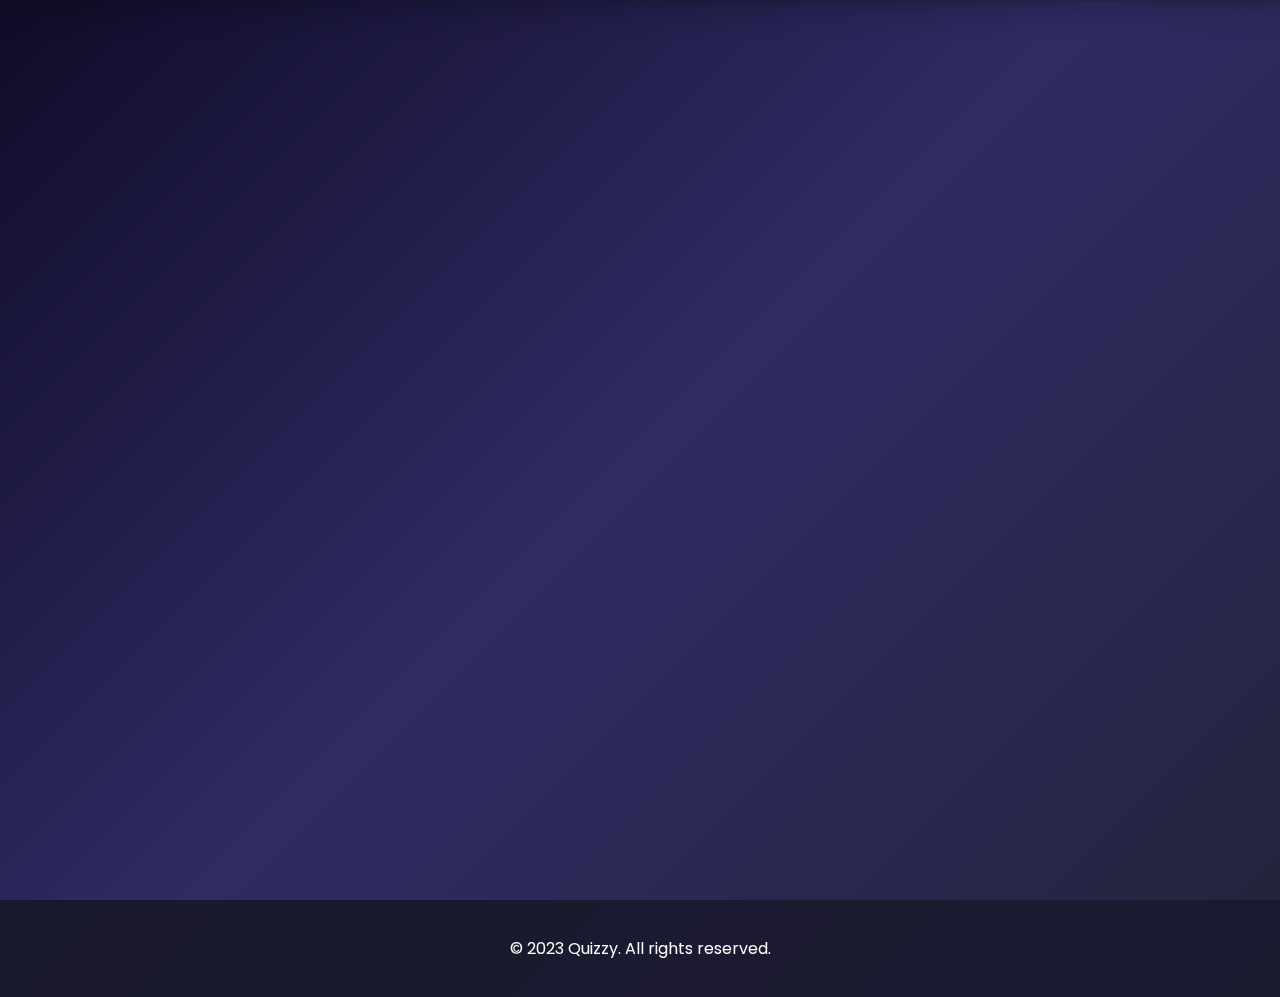
==== Quizzy/index.html @ 88eee6ea "version1.1" ====
<!-- index.html -->
<!DOCTYPE html>
<html lang="en">
  <head>
    <meta charset="UTF-8" />
    <meta name="viewport" content="width=device-width, initial-scale=1.0" />
    <title>Quizzy</title>
    <link
      href="https://fonts.googleapis.com/css2?family=Poppins:wght@400;500;600;700&display=swap"
      rel="stylesheet"
    />
    <link rel="stylesheet" href="./styles.css" />
  </head>
  <body>
    <header class="header">
      <h1 class="logo">Quizzy</h1>
    </header>

    <main class="quiz-container">
      <!-- Democracy Frame -->
      <div class="quiz-frame" id="democracy-frame">
        <img
          src="../Images/democratie.jpg"
          alt="Democracy"
          class="quiz-image"
        />
        <div class="quiz-overlay">
          <div class="quiz-info">
            <h3 class="quiz-title">Democracy</h3>
            <p class="quiz-description">
              Government by the people through elected representatives
            </p>
          </div>
          <div class="leaderboard">
            <h4 class="leaderboard-title">Top Players</h4>
            <div class="leaderboard-entry gold">
              <span>1. Alex</span>
              <span>12/12</span>
            </div>
            <div class="leaderboard-entry silver">
              <span>2. Sophie</span>
              <span>11/12</span>
            </div>
            <div class="leaderboard-entry bronze">
              <span>3. Thomas</span>
              <span>10/12</span>
            </div>
          </div>
          <div class="play-btn-container">
            <button
              class="play-btn"
              onclick="window.location.href='./Democratie/'"
            >
              Play Now
              <svg
                width="18"
                height="18"
                viewBox="0 0 24 24"
                fill="none"
                stroke="currentColor"
                stroke-width="2"
              >
                <path d="M5 12h14M12 5l7 7-7 7"></path>
              </svg>
            </button>
          </div>
        </div>
      </div>

      <!-- Dictatorship Frame -->
      <div class="quiz-frame" id="dictatorship-frame">
        <img
          src="../Images/dictatuur.jpg"
          alt="Dictatorship"
          class="quiz-image"
        />
        <div class="quiz-overlay">
          <div class="quiz-info">
            <h3 class="quiz-title">Dictatorship</h3>
            <p class="quiz-description">
              Absolute power held by single individual/group
            </p>
          </div>
          <div class="leaderboard">
            <h4 class="leaderboard-title">Top Players</h4>
            <div class="leaderboard-entry gold">
              <span>1. Emma</span>
              <span>12/12</span>
            </div>
            <div class="leaderboard-entry silver">
              <span>2. Lucas</span>
              <span>11/12</span>
            </div>
            <div class="leaderboard-entry bronze">
              <span>3. Lisa</span>
              <span>10/12</span>
            </div>
          </div>
          <div class="play-btn-container">
            <button
              class="play-btn"
              onclick="window.location.href='./Dictator/'"
            >
              Play Now
              <svg
                width="18"
                height="18"
                viewBox="0 0 24 24"
                fill="none"
                stroke="currentColor"
                stroke-width="2"
              >
                <path d="M5 12h14M12 5l7 7-7 7"></path>
              </svg>
            </button>
          </div>
        </div>
      </div>

      <!-- Aristocracy Frame -->
      <div class="quiz-frame" id="aristocracy-frame">
        <img
          src="../Images/aristocratie.webp"
          alt="Aristocracy"
          class="quiz-image"
        />
        <div class="quiz-overlay">
          <div class="quiz-info">
            <h3 class="quiz-title">Aristocracy</h3>
            <p class="quiz-description">
              Power held by privileged ruling class
            </p>
          </div>
          <div class="leaderboard">
            <h4 class="leaderboard-title">Top Players</h4>
            <div class="leaderboard-entry gold">
              <span>1. David</span>
              <span>12/12</span>
            </div>
            <div class="leaderboard-entry silver">
              <span>2. Sarah</span>
              <span>11/12</span>
            </div>
            <div class="leaderboard-entry bronze">
              <span>3. Mike</span>
              <span>10/12</span>
            </div>
          </div>
          <div class="play-btn-container">
            <button
              class="play-btn"
              onclick="window.location.href='./Aristocratie/'"
            >
              Play Now
              <svg
                width="18"
                height="18"
                viewBox="0 0 24 24"
                fill="none"
                stroke="currentColor"
                stroke-width="2"
              >
                <path d="M5 12h14M12 5l7 7-7 7"></path>
              </svg>
            </button>
          </div>
        </div>
      </div>
    </main>

    <footer class="footer">
      <p>© 2023 Quizzy. All rights reserved.</p>
    </footer>
  </body>
</html>
---- Quizzy/styles.css ----
/* styles.css */
:root {
  --dark-blue: #1a1a2e;
  --deep-blue: #16213e;
  --accent-red: #e94560;
  --accent-teal: #06d6a0;
  --accent-blue: #118ab2;
  --accent-purple: #6a4c93;
  --gold: #ffd700;
  --silver: #c0c0c0;
  --bronze: #cd7f32;
  --text-white: #ffffff;
  --text-light: #f8f9fa;
  --shadow: rgba(0, 0, 0, 0.3);
  --transition: cubic-bezier(0.4, 0, 0.2, 1);
  --transition-bounce: cubic-bezier(0.68, -0.6, 0.32, 1.6);
}

/* Base Styles with Smooth Scrolling */
html {
  scroll-behavior: smooth;
}

body {
  margin: 0;
  font-family: 'Poppins', sans-serif;
  background: linear-gradient(135deg, #0f0c29 0%, #302b63 50%, #24243e 100%);
  color: var(--text-white);
  min-height: 100vh;
  display: flex;
  flex-direction: column;
  overflow-x: hidden;
}

/* Animated Header */
.header {
  background: rgba(26, 26, 46, 0.95);
  padding: 20px 30px;
  box-shadow: 0 4px 30px var(--shadow);
  display: flex;
  justify-content: center;
  backdrop-filter: blur(8px);
  position: relative;
  z-index: 10;
  transform: translateY(-100%);
  animation: slideDown 0.8s var(--transition) 0.3s forwards;
}

@keyframes slideDown {
  to { transform: translateY(0); }
}

.logo {
  font-size: 2.5rem;
  font-weight: 700;
  background: linear-gradient(90deg, var(--accent-teal), var(--accent-blue));
  -webkit-background-clip: text;
  background-clip: text;
  -webkit-text-fill-color: transparent;
  letter-spacing: 1px;
  text-shadow: 0 2px 10px rgba(0, 0, 0, 0.3);
  transition: all 0.4s var(--transition);
}

.logo:hover {
  transform: scale(1.05);
  text-shadow: 0 4px 15px rgba(0, 0, 0, 0.4);
}

/* Quiz Container with Staggered Animation */
.quiz-container {
  display: flex;
  gap: 30px;
  padding: 40px;
  justify-content: center;
  flex-wrap: wrap;
  perspective: 1200px;
}

/* Enhanced Quiz Frame */
.quiz-frame {
  width: 380px;
  height: 500px;
  border-radius: 20px;
  overflow: hidden;
  position: relative;
  box-shadow: 0 15px 40px var(--shadow);
  transform-style: preserve-3d;
  opacity: 0;
  transform: translateY(30px) rotateX(15deg);
  animation: fadeInUp 0.8s var(--transition) forwards;
  transition: all 0.6s var(--transition);
}

.quiz-frame:nth-child(1) { animation-delay: 0.4s; }
.quiz-frame:nth-child(2) { animation-delay: 0.6s; }
.quiz-frame:nth-child(3) { animation-delay: 0.8s; }

@keyframes fadeInUp {
  to {
    opacity: 1;
    transform: translateY(0) rotateX(0);
  }
}

.quiz-frame::before {
  content: '';
  position: absolute;
  top: 0;
  left: 0;
  width: 100%;
  height: 100%;
  background: linear-gradient(to bottom, rgba(0, 0, 0, 0.1) 0%, rgba(0, 0, 0, 0.7) 100%);
  z-index: 1;
  opacity: 0.6;
}

.quiz-frame:hover {
  transform: translateY(-10px) scale(1.02);
  box-shadow: 0 20px 50px rgba(0, 0, 0, 0.4);
}

.quiz-frame:hover::before {
  opacity: 0.8;
}

.quiz-image {
  width: 100%;
  height: 100%;
  object-fit: cover;
  transition: transform 1.2s var(--transition);
}

.quiz-frame:hover .quiz-image {
  transform: scale(1.08);
}

/* Overlay Content with Fade Effects */
.quiz-overlay {
  position: absolute;
  top: 0;
  left: 0;
  width: 100%;
  height: 100%;
  background: rgba(0, 0, 0, 0.4);
  display: flex;
  flex-direction: column;
  justify-content: space-between;
  padding: 30px;
  box-sizing: border-box;
  opacity: 0;
  transition: opacity 0.6s var(--transition), backdrop-filter 0.6s ease;
  backdrop-filter: blur(0px);
}

.quiz-frame:hover .quiz-overlay {
  opacity: 1;
  backdrop-filter: blur(6px);
}

/* Quiz Info with Slide-in Effect */
.quiz-info {
  background: rgba(17, 138, 178, 0.9);
  padding: 22px;
  border-radius: 16px;
  max-width: 85%;
  transform: translateX(-120%) skewX(-10deg);
  transition: transform 0.7s var(--transition-bounce);
  box-shadow: 0 10px 30px rgba(0, 0, 0, 0.3);
  border: 1px solid rgba(255, 255, 255, 0.15);
}

.quiz-frame:hover .quiz-info {
  transform: translateX(0) skewX(0);
}

.quiz-title {
  margin: 0 0 12px 0;
  font-size: 1.6rem;
  font-weight: 600;
}

.quiz-description {
  margin: 0;
  font-size: 1rem;
  line-height: 1.6;
  opacity: 0.9;
}

/* Leaderboard with Slide-in Effect */
.leaderboard {
  background: rgba(233, 69, 96, 0.9);
  padding: 18px;
  border-radius: 16px;
  max-width: 85%;
  align-self: flex-end;
  transform: translateX(120%) skewX(10deg);
  transition: transform 0.7s var(--transition-bounce);
  box-shadow: 0 10px 30px rgba(0, 0, 0, 0.3);
  border: 1px solid rgba(255, 255, 255, 0.15);
}

.quiz-frame:hover .leaderboard {
  transform: translateX(0) skewX(0);
  transition-delay: 0.1s;
}

.leaderboard-title {
  margin: 0 0 15px 0;
  font-size: 1.3rem;
  font-weight: 600;
  text-align: center;
}

.leaderboard-entry {
  display: flex;
  justify-content: space-between;
  padding: 10px 15px;
  margin-bottom: 8px;
  border-radius: 10px;
  background: rgba(255, 255, 255, 0.15);
  transition: all 0.3s var(--transition);
}

.leaderboard-entry:hover {
  transform: translateX(-5px);
  box-shadow: 0 5px 15px rgba(0, 0, 0, 0.2);
}

.leaderboard-entry.gold {
  background: linear-gradient(90deg, rgba(255, 215, 0, 0.7) 0%, rgba(255, 195, 0, 0.7) 100%);
}

.leaderboard-entry.silver {
  background: linear-gradient(90deg, rgba(192, 192, 192, 0.7) 0%, rgba(160, 160, 160, 0.7) 100%);
}

.leaderboard-entry.bronze {
  background: linear-gradient(90deg, rgba(205, 127, 50, 0.7) 0%, rgba(175, 110, 40, 0.7) 100%);
}

/* Enhanced Play Button with Pulse Effect */
.play-btn-container {
  position: absolute;
  bottom: 30px;
  left: 0;
  width: 100%;
  display: flex;
  justify-content: center;
  z-index: 5;
  transform: translateY(30px);
  opacity: 0;
  transition: all 0.7s var(--transition-bounce);
}

.quiz-frame:hover .play-btn-container {
  transform: translateY(0);
  opacity: 1;
  transition-delay: 0.2s;
  z-index: 10;
}

.play-btn {
  background: linear-gradient(45deg, var(--accent-teal), var(--accent-blue));
  color: var(--text-white);
  border: none;
  padding: 14px 32px;
  border-radius: 14px;
  font-weight: 600;
  font-size: 1.1rem;
  cursor: pointer;
  transition: all 0.4s var(--transition);
  display: flex;
  align-items: center;
  gap: 10px;
  box-shadow: 0 10px 30px rgba(6, 214, 160, 0.4);
  position: relative;
  overflow: hidden;
  z-index: 5;
}

.play-btn::before {
  content: '';
  position: absolute;
  top: 0;
  left: 0;
  width: 100%;
  height: 100%;
  background: linear-gradient(45deg, var(--accent-blue), var(--accent-teal));
  opacity: 0;
  transition: opacity 0.4s ease;
  z-index: 5;
}

.play-btn:hover {
  transform: translateY(-3px) scale(1.05);
  box-shadow: 0 15px 40px rgba(6, 214, 160, 0.6);
  z-index: 5;
}

.play-btn:hover::before {
  opacity: 1;
  z-index: 5;
}

.play-btn svg {
  width: 16px;
  height: 16px;
  transition: transform 0.3s ease;
  z-index: 5;
}

.play-btn:hover svg {
  transform: translateX(5px);
  z-index: 5;
}

/* Animated Footer */
.footer {
  background: rgba(26, 26, 46, 0.95);
  padding: 20px;
  text-align: center;
  font-size: 1rem;
  margin-top: auto;
  backdrop-filter: blur(8px);
  transform: translateY(100%);
  animation: slideUp 0.8s var(--transition) 1s forwards;
}

@keyframes slideUp {
  to { transform: translateY(0); }
}

/* Frame-specific colors */
#democracy-frame .quiz-info,
#democracy-frame .leaderboard { 
  background: rgba(17, 138, 178, 0.9);
}

#dictatorship-frame .quiz-info,
#dictatorship-frame .leaderboard { 
  background: rgba(233, 69, 96, 0.9);
}

#aristocracy-frame .quiz-info,
#aristocracy-frame .leaderboard { 
  background: rgba(106, 76, 147, 0.9);
}

/* Glow Effects */
.quiz-frame::after {
  content: '';
  position: absolute;
  top: 0;
  left: 0;
  width: 100%;
  height: 100%;
  border-radius: 20px;
  box-shadow: 0 0 40px rgba(17, 138, 178, 0.3);
  opacity: 0;
  transition: opacity 0.6s ease;
  pointer-events: none;
}

#democracy-frame::after { box-shadow: 0 0 40px rgba(17, 138, 178, 0.4); }
#dictatorship-frame::after { box-shadow: 0 0 40px rgba(233, 69, 96, 0.4); }
#aristocracy-frame::after { box-shadow: 0 0 40px rgba(106, 76, 147, 0.4); }

.quiz-frame:hover::after {
  opacity: 0.8;
}

/* Responsive Design */
@media (max-width: 1200px) {
  .quiz-container {
    gap: 25px;
    padding: 30px;
  }
  
  .quiz-frame {
    width: 350px;
    height: 480px;
  }
}

@media (max-width: 768px) {
  .quiz-container {
    flex-direction: column;
    align-items: center;
    gap: 20px;
    padding: 25px;
  }
  
  .quiz-frame {
    width: 100%;
    max-width: 400px;
    height: 450px;
  }
  
  .header {
    padding: 15px 20px;
  }
  
  .logo {
    font-size: 2rem;
  }
  
  .quiz-overlay {
    padding: 25px;
  }
  
  .quiz-info, .leaderboard {
    max-width: 90%;
  }
}

/* Reduced Motion Preference */
@media (prefers-reduced-motion: reduce) {
  * {
    animation: none !important;
    transition: none !important;
  }
  
  .quiz-frame,
  .header,
  .footer {
    transform: none !important;
    opacity: 1 !important;
  }
}
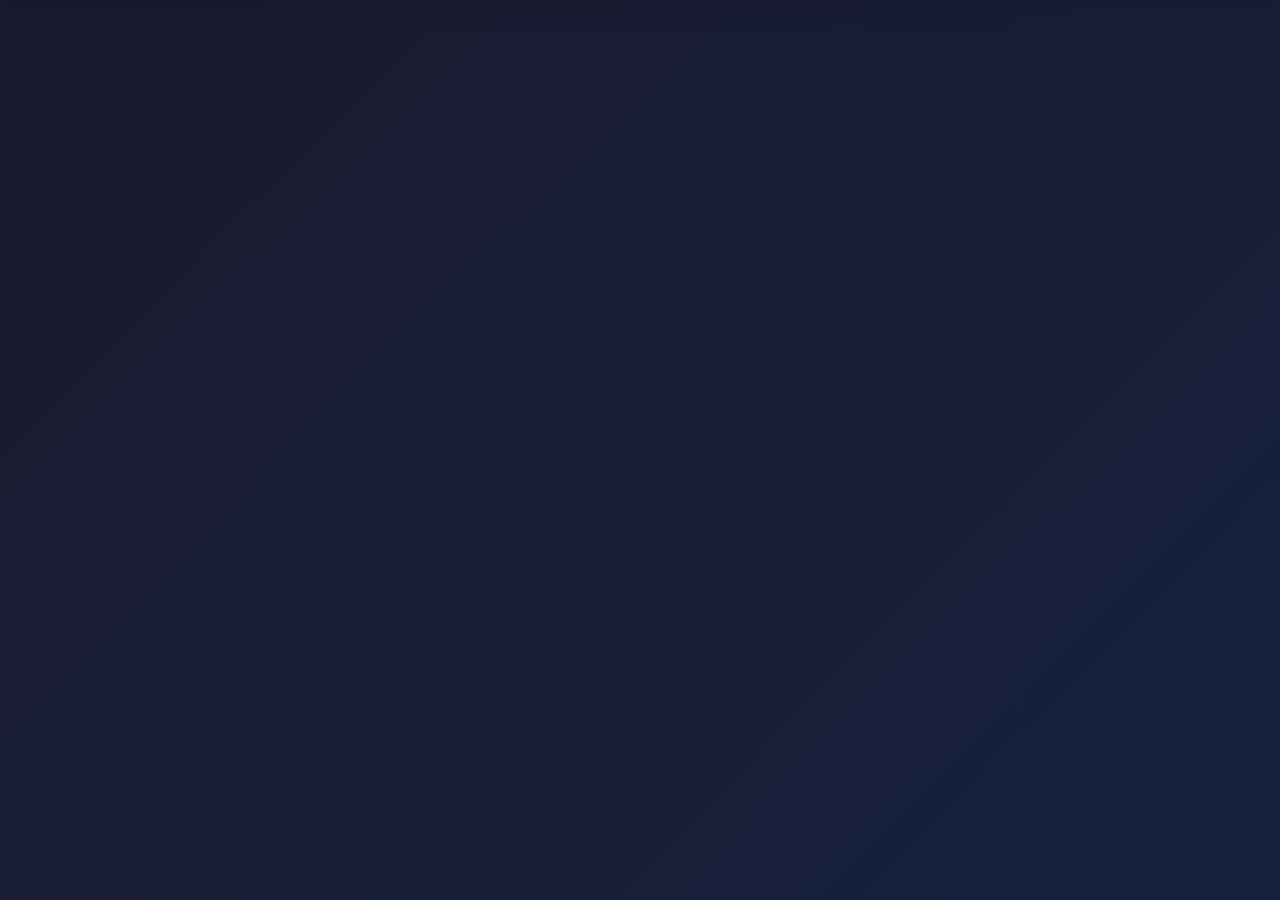
==== commit 5061a3a9: "version1.2 homepage" ====
--- a/Quizzy/index.html
+++ b/Quizzy/index.html
@@ -1,4 +1,3 @@
-<!-- index.html -->
 <!DOCTYPE html>
 <html lang="en">
   <head>
@@ -9,9 +8,12 @@
       href="https://fonts.googleapis.com/css2?family=Poppins:wght@400;500;600;700&display=swap"
       rel="stylesheet"
     />
-    <link rel="stylesheet" href="./styles.css" />
+    <link rel="stylesheet" href="../CSS/homepage.css" />
   </head>
   <body>
+    <!-- Page transition overlay -->
+    <div class="page-transition" id="pageTransition"></div>
+
     <header class="header">
       <h1 class="logo">Quizzy</h1>
     </header>
@@ -31,26 +33,8 @@
               Government by the people through elected representatives
             </p>
           </div>
-          <div class="leaderboard">
-            <h4 class="leaderboard-title">Top Players</h4>
-            <div class="leaderboard-entry gold">
-              <span>1. Alex</span>
-              <span>12/12</span>
-            </div>
-            <div class="leaderboard-entry silver">
-              <span>2. Sophie</span>
-              <span>11/12</span>
-            </div>
-            <div class="leaderboard-entry bronze">
-              <span>3. Thomas</span>
-              <span>10/12</span>
-            </div>
-          </div>
           <div class="play-btn-container">
-            <button
-              class="play-btn"
-              onclick="window.location.href='./Democratie/'"
-            >
+            <button class="play-btn" onclick="navigateToQuiz('./Democratie/')">
               Play Now
               <svg
                 width="18"
@@ -81,26 +65,8 @@
               Absolute power held by single individual/group
             </p>
           </div>
-          <div class="leaderboard">
-            <h4 class="leaderboard-title">Top Players</h4>
-            <div class="leaderboard-entry gold">
-              <span>1. Emma</span>
-              <span>12/12</span>
-            </div>
-            <div class="leaderboard-entry silver">
-              <span>2. Lucas</span>
-              <span>11/12</span>
-            </div>
-            <div class="leaderboard-entry bronze">
-              <span>3. Lisa</span>
-              <span>10/12</span>
-            </div>
-          </div>
           <div class="play-btn-container">
-            <button
-              class="play-btn"
-              onclick="window.location.href='./Dictator/'"
-            >
+            <button class="play-btn" onclick="navigateToQuiz('./Dictator/')">
               Play Now
               <svg
                 width="18"
@@ -131,25 +97,10 @@
               Power held by privileged ruling class
             </p>
           </div>
-          <div class="leaderboard">
-            <h4 class="leaderboard-title">Top Players</h4>
-            <div class="leaderboard-entry gold">
-              <span>1. David</span>
-              <span>12/12</span>
-            </div>
-            <div class="leaderboard-entry silver">
-              <span>2. Sarah</span>
-              <span>11/12</span>
-            </div>
-            <div class="leaderboard-entry bronze">
-              <span>3. Mike</span>
-              <span>10/12</span>
-            </div>
-          </div>
           <div class="play-btn-container">
             <button
               class="play-btn"
-              onclick="window.location.href='./Aristocratie/'"
+              onclick="navigateToQuiz('./Aristocratie/')"
             >
               Play Now
               <svg
@@ -171,5 +122,6 @@
     <footer class="footer">
       <p>© 2023 Quizzy. All rights reserved.</p>
     </footer>
+    <script src="../Scripts/main.js"></script>
   </body>
 </html>
--- a/CSS/homepage.css
+++ b/CSS/homepage.css
@@ -0,0 +1,358 @@
+/* homepage.css */
+:root {
+  --primary: #2A2A3E;
+  --secondary: #3A3A4E;
+  --accent: #06D6A0;
+  --accent-hover: #04B486;
+  --text: #FFFFFF;
+  --overlay: rgba(0, 0, 0, 0.7);
+  --transition: all 0.4s cubic-bezier(0.25, 0.8, 0.25, 1);
+  --bounce: cubic-bezier(0.68, -0.6, 0.32, 1.6);
+}
+
+* {
+  margin: 0;
+  padding: 0;
+  box-sizing: border-box;
+}
+
+body {
+  font-family: 'Poppins', sans-serif;
+  background: linear-gradient(135deg, #1A1A2E 0%, #16213E 100%);
+  color: var(--text);
+  min-height: 100vh;
+  display: flex;
+  flex-direction: column;
+}
+
+/* Fade-in Animation for Page Load */
+@keyframes fadeIn {
+  from { opacity: 0; }
+  to { opacity: 1; }
+}
+
+body {
+  animation: fadeIn 0.8s ease-out forwards;
+}
+
+/* Modern Navbar with Fade-in */
+.header {
+  background: rgba(42, 42, 62, 0.95);
+  padding: 1.5rem 2rem;
+  backdrop-filter: blur(10px);
+  position: fixed;
+  width: 100%;
+  top: 0;
+  z-index: 1000;
+  box-shadow: 0 4px 30px rgba(0, 0, 0, 0.1);
+  transform: translateY(-100%);
+  animation: slideDown 0.6s var(--bounce) 0.2s forwards;
+}
+
+@keyframes slideDown {
+  to { transform: translateY(0); }
+}
+
+.logo {
+  font-size: 2rem;
+  font-weight: 700;
+  background: linear-gradient(45deg, var(--accent), #118AB2);
+  -webkit-background-clip: text;
+  background-clip: text;
+  -webkit-text-fill-color: transparent;
+  letter-spacing: 1px;
+  opacity: 0;
+  animation: fadeIn 0.8s ease-out 0.4s forwards;
+}
+
+/* Quiz Container Grid with Staggered Animation */
+.quiz-container {
+  display: grid;
+  grid-template-columns: repeat(3, 1fr);
+  gap: 2rem;
+  padding: 2rem;
+  margin-top: 6rem;
+  max-width: 1400px;
+  margin-left: auto;
+  margin-right: auto;
+}
+
+/* Quiz Frame Styling with Glow Effect */
+.quiz-frame {
+  position: relative;
+  border-radius: 20px;
+  overflow: hidden;
+  aspect-ratio: 3/4;
+  transition: var(--transition);
+  transform: translateY(20px);
+  opacity: 0;
+  animation: fadeInUp 0.8s var(--bounce) forwards;
+  box-shadow: 0 10px 20px rgba(0, 0, 0, 0.2);
+  border: 2px solid transparent;
+}
+
+.quiz-frame:nth-child(1) { animation-delay: 0.3s; }
+.quiz-frame:nth-child(2) { animation-delay: 0.5s; }
+.quiz-frame:nth-child(3) { animation-delay: 0.7s; }
+
+@keyframes fadeInUp {
+  to {
+    opacity: 1;
+    transform: translateY(0);
+  }
+}
+
+.quiz-frame::before {
+  content: '';
+  position: absolute;
+  top: 0;
+  left: 0;
+  width: 100%;
+  height: 100%;
+  background: linear-gradient(135deg, rgba(255,255,255,0.1) 0%, rgba(255,255,255,0) 100%);
+  z-index: 1;
+  opacity: 0;
+  transition: var(--transition);
+}
+
+.quiz-frame:hover {
+  transform: translateY(-10px) scale(1.02);
+  box-shadow: 0 15px 30px rgba(0, 0, 0, 0.4);
+  border-color: rgba(255,255,255,0.2);
+}
+
+.quiz-frame:hover::before {
+  opacity: 1;
+}
+
+/* Glow Effect on Hover */
+.quiz-frame::after {
+  content: '';
+  position: absolute;
+  top: 0;
+  left: 0;
+  width: 100%;
+  height: 100%;
+  border-radius: 20px;
+  box-shadow: 0 0 30px rgba(6, 214, 160, 0.3);
+  opacity: 0;
+  transition: var(--transition);
+  pointer-events: none;
+}
+
+#democracy-frame::after { box-shadow: 0 0 30px rgba(6, 214, 160, 0.4); }
+#dictatorship-frame::after { box-shadow: 0 0 30px rgba(233, 69, 96, 0.4); }
+#aristocracy-frame::after { box-shadow: 0 0 30px rgba(106, 76, 147, 0.4); }
+
+.quiz-frame:hover::after {
+  opacity: 0.8;
+}
+
+.quiz-image {
+  width: 100%;
+  height: 100%;
+  object-fit: cover;
+  transition: transform 0.8s cubic-bezier(0.2, 0.8, 0.4, 1);
+}
+
+.quiz-frame:hover .quiz-image {
+  transform: scale(1.08);
+}
+
+/* Overlay Styling with Fade */
+.quiz-overlay {
+  position: absolute;
+  top: 0;
+  left: 0;
+  width: 100%;
+  height: 100%;
+  background: linear-gradient(to bottom, rgba(0,0,0,0.7) 0%, rgba(0,0,0,0.3) 100%);
+  opacity: 0;
+  transition: var(--transition);
+  display: flex;
+  flex-direction: column;
+  justify-content: space-between;
+  padding: 2rem;
+  z-index: 2;
+}
+
+.quiz-frame:hover .quiz-overlay {
+  opacity: 1;
+  backdrop-filter: blur(4px);
+}
+
+/* Quiz Info Styling with Slide-up */
+.quiz-info {
+  background: rgba(42, 42, 62, 0.9);
+  padding: 1.5rem;
+  border-radius: 15px;
+  transform: translateY(-30px);
+  opacity: 0;
+  transition: var(--transition) 0.2s;
+  box-shadow: 0 10px 20px rgba(0, 0, 0, 0.2);
+  border-left: 4px solid;
+}
+
+.quiz-frame:hover .quiz-info {
+  transform: translateY(0);
+  opacity: 1;
+}
+
+.quiz-title {
+  font-size: 1.5rem;
+  margin-bottom: 0.5rem;
+  opacity: 0;
+  transform: translateX(-10px);
+  transition: var(--transition) 0.3s;
+}
+
+.quiz-description {
+  font-size: 0.9rem;
+  opacity: 0;
+  transform: translateX(-10px);
+  transition: var(--transition) 0.4s;
+}
+
+.quiz-frame:hover .quiz-title,
+.quiz-frame:hover .quiz-description {
+  opacity: 0.9;
+  transform: translateX(0);
+}
+
+/* Play Button Styling with Pulse Effect */
+.play-btn-container {
+  display: flex;
+  justify-content: center;
+  transform: translateY(30px);
+  opacity: 0;
+  transition: var(--transition) 0.3s;
+}
+
+.quiz-frame:hover .play-btn-container {
+  transform: translateY(0);
+  opacity: 1;
+}
+
+.play-btn {
+  background: linear-gradient(45deg, var(--accent), #118AB2);
+  color: var(--text);
+  border: none;
+  padding: 1rem 2rem;
+  border-radius: 50px;
+  font-weight: 600;
+  cursor: pointer;
+  transition: var(--transition);
+  display: flex;
+  align-items: center;
+  gap: 0.5rem;
+  font-size: 1.1rem;
+  position: relative;
+  overflow: hidden;
+  box-shadow: 0 5px 15px rgba(6, 214, 160, 0.3);
+}
+
+.play-btn::before {
+  content: '';
+  position: absolute;
+  top: 0;
+  left: -100%;
+  width: 100%;
+  height: 100%;
+  background: linear-gradient(90deg, transparent, rgba(255,255,255,0.2), transparent);
+  transition: 0.5s;
+}
+
+.play-btn:hover {
+  background: linear-gradient(45deg, var(--accent-hover), #0E6F8B);
+  transform: scale(1.05);
+  box-shadow: 0 8px 25px rgba(6, 214, 160, 0.4);
+}
+
+.play-btn:hover::before {
+  left: 100%;
+}
+
+.play-btn svg {
+  width: 1.2rem;
+  height: 1.2rem;
+  transition: transform 0.3s ease;
+}
+
+.play-btn:hover svg {
+  transform: translateX(5px);
+}
+
+/* Page Transition Effect */
+.page-transition {
+  position: fixed;
+  top: 0;
+  left: 0;
+  width: 100%;
+  height: 100%;
+  background: linear-gradient(135deg, #06D6A0 0%, #118AB2 100%);
+  z-index: 9999;
+  opacity: 0;
+  pointer-events: none;
+  transition: opacity 0.6s ease;
+  display: flex;
+  justify-content: center;
+  align-items: center;
+}
+
+.page-transition.active {
+  opacity: 1;
+  pointer-events: all;
+}
+
+.loading-spinner {
+  width: 50px;
+  height: 50px;
+  border: 5px solid rgba(255,255,255,0.3);
+  border-radius: 50%;
+  border-top-color: white;
+  animation: spin 1s ease-in-out infinite;
+}
+
+@keyframes spin {
+  to { transform: rotate(360deg); }
+}
+
+/* Footer with Fade-in */
+.footer {
+  background: var(--primary);
+  padding: 1.5rem;
+  text-align: center;
+  margin-top: auto;
+  font-size: 0.9rem;
+  opacity: 0;
+  animation: fadeIn 0.8s ease-out 1s forwards;
+}
+
+/* Frame-specific Accents */
+#democracy-frame .quiz-info { border-color: #06D6A0; }
+#dictatorship-frame .quiz-info { border-color: #E94560; }
+#aristocracy-frame .quiz-info { border-color: #6A4C93; }
+
+/* Responsive Design */
+@media (max-width: 1200px) {
+  .quiz-container {
+    grid-template-columns: 1fr 1fr;
+    max-width: 800px;
+  }
+}
+
+@media (max-width: 768px) {
+  .quiz-container {
+    grid-template-columns: 1fr;
+    max-width: 500px;
+    padding: 1rem;
+  }
+
+  .header {
+    padding: 1rem;
+  }
+
+  .logo {
+    font-size: 1.5rem;
+  }
+}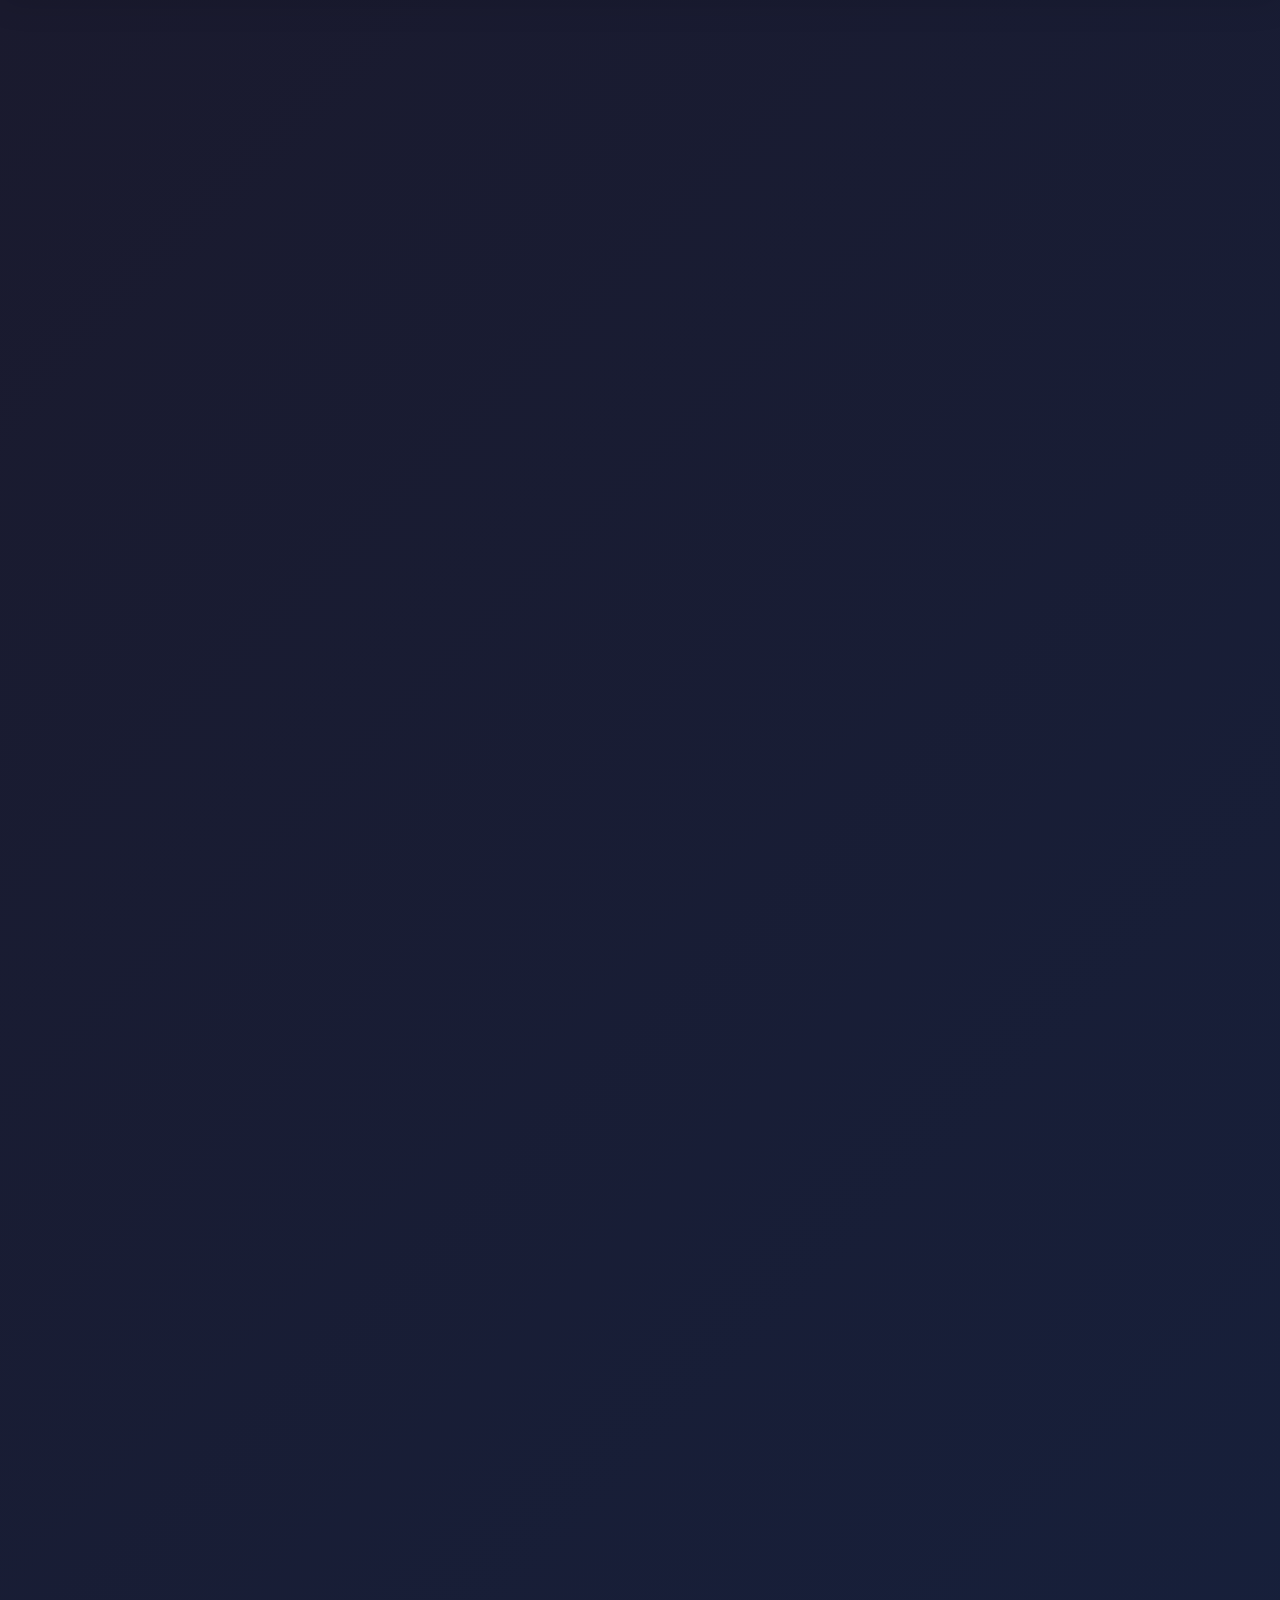
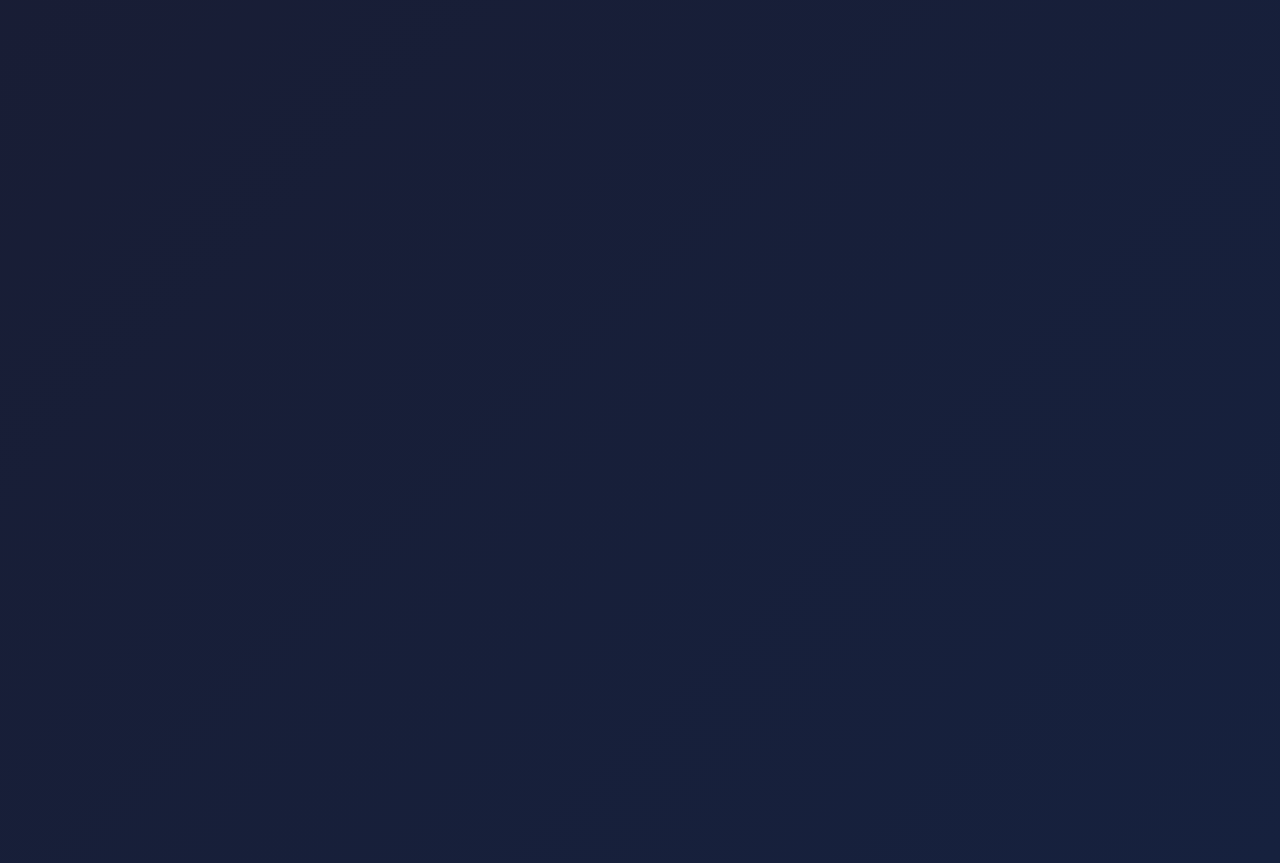
==== commit 30263e8a: "Enhance homepage functionality and styling with animations, improved layout, and responsive design" ====
--- a/Quizzy/index.html
+++ b/Quizzy/index.html
@@ -9,6 +9,10 @@
       rel="stylesheet"
     />
     <link rel="stylesheet" href="../CSS/homepage.css" />
+    <link
+      rel="stylesheet"
+      href="https://cdnjs.cloudflare.com/ajax/libs/font-awesome/6.0.0-beta3/css/all.min.css"
+    />
   </head>
   <body>
     <!-- Page transition overlay -->
@@ -18,105 +22,232 @@
       <h1 class="logo">Quizzy</h1>
     </header>
 
-    <main class="quiz-container">
-      <!-- Democracy Frame -->
-      <div class="quiz-frame" id="democracy-frame">
-        <img
-          src="../Images/democratie.jpg"
-          alt="Democracy"
-          class="quiz-image"
-        />
-        <div class="quiz-overlay">
-          <div class="quiz-info">
-            <h3 class="quiz-title">Democracy</h3>
-            <p class="quiz-description">
-              Government by the people through elected representatives
-            </p>
-          </div>
-          <div class="play-btn-container">
-            <button class="play-btn" onclick="navigateToQuiz('./Democratie/')">
-              Play Now
-              <svg
-                width="18"
-                height="18"
-                viewBox="0 0 24 24"
-                fill="none"
-                stroke="currentColor"
-                stroke-width="2"
-              >
-                <path d="M5 12h14M12 5l7 7-7 7"></path>
-              </svg>
-            </button>
-          </div>
-        </div>
-      </div>
-
-      <!-- Dictatorship Frame -->
-      <div class="quiz-frame" id="dictatorship-frame">
-        <img
-          src="../Images/dictatuur.jpg"
-          alt="Dictatorship"
-          class="quiz-image"
-        />
-        <div class="quiz-overlay">
-          <div class="quiz-info">
-            <h3 class="quiz-title">Dictatorship</h3>
-            <p class="quiz-description">
-              Absolute power held by single individual/group
-            </p>
-          </div>
-          <div class="play-btn-container">
-            <button class="play-btn" onclick="navigateToQuiz('./Dictator/')">
-              Play Now
-              <svg
-                width="18"
-                height="18"
-                viewBox="0 0 24 24"
-                fill="none"
-                stroke="currentColor"
-                stroke-width="2"
-              >
-                <path d="M5 12h14M12 5l7 7-7 7"></path>
-              </svg>
-            </button>
-          </div>
-        </div>
-      </div>
-
-      <!-- Aristocracy Frame -->
-      <div class="quiz-frame" id="aristocracy-frame">
-        <img
-          src="../Images/aristocratie.webp"
-          alt="Aristocracy"
-          class="quiz-image"
-        />
-        <div class="quiz-overlay">
-          <div class="quiz-info">
-            <h3 class="quiz-title">Aristocracy</h3>
-            <p class="quiz-description">
-              Power held by privileged ruling class
-            </p>
-          </div>
-          <div class="play-btn-container">
-            <button
-              class="play-btn"
-              onclick="navigateToQuiz('./Aristocratie/')"
-            >
-              Play Now
-              <svg
-                width="18"
-                height="18"
-                viewBox="0 0 24 24"
-                fill="none"
-                stroke="currentColor"
-                stroke-width="2"
-              >
-                <path d="M5 12h14M12 5l7 7-7 7"></path>
-              </svg>
-            </button>
-          </div>
-        </div>
-      </div>
+    <main class="main-content">
+      <!-- Quiz Preview Section -->
+      <section class="quiz-preview-section">
+        <h2 class="section-title">Choose Your Quiz</h2>
+        <div class="quiz-container">
+          <!-- Democracy Frame -->
+          <div class="quiz-frame" id="democracy-frame">
+            <img
+              src="../Images/democratie.jpg"
+              alt="Democracy"
+              class="quiz-image"
+            />
+            <div class="quiz-overlay">
+              <div class="quiz-info">
+                <h3 class="quiz-title">Democracy</h3>
+                <p class="quiz-description">
+                  Government by the people through elected representatives
+                </p>
+              </div>
+              <div class="play-btn-container">
+                <button
+                  class="play-btn"
+                  onclick="navigateToQuiz('./Democratie/')"
+                >
+                  Play Now
+                  <svg
+                    width="18"
+                    height="18"
+                    viewBox="0 0 24 24"
+                    fill="none"
+                    stroke="currentColor"
+                    stroke-width="2"
+                  >
+                    <path d="M5 12h14M12 5l7 7-7 7"></path>
+                  </svg>
+                </button>
+              </div>
+            </div>
+          </div>
+
+          <!-- Dictatorship Frame -->
+          <div class="quiz-frame" id="dictatorship-frame">
+            <img
+              src="../Images/dictatuur.jpg"
+              alt="Dictatorship"
+              class="quiz-image"
+            />
+            <div class="quiz-overlay">
+              <div class="quiz-info">
+                <h3 class="quiz-title">Dictatorship</h3>
+                <p class="quiz-description">
+                  Absolute power held by single individual/group
+                </p>
+              </div>
+              <div class="play-btn-container">
+                <button
+                  class="play-btn"
+                  onclick="navigateToQuiz('./Dictator/')"
+                >
+                  Play Now
+                  <svg
+                    width="18"
+                    height="18"
+                    viewBox="0 0 24 24"
+                    fill="none"
+                    stroke="currentColor"
+                    stroke-width="2"
+                  >
+                    <path d="M5 12h14M12 5l7 7-7 7"></path>
+                  </svg>
+                </button>
+              </div>
+            </div>
+          </div>
+
+          <!-- Aristocracy Frame -->
+          <div class="quiz-frame" id="aristocracy-frame">
+            <img
+              src="../Images/aristocratie.webp"
+              alt="Aristocracy"
+              class="quiz-image"
+            />
+            <div class="quiz-overlay">
+              <div class="quiz-info">
+                <h3 class="quiz-title">Aristocracy</h3>
+                <p class="quiz-description">
+                  Power held by privileged ruling class
+                </p>
+              </div>
+              <div class="play-btn-container">
+                <button
+                  class="play-btn"
+                  onclick="navigateToQuiz('./Aristocratie/')"
+                >
+                  Play Now
+                  <svg
+                    width="18"
+                    height="18"
+                    viewBox="0 0 24 24"
+                    fill="none"
+                    stroke="currentColor"
+                    stroke-width="2"
+                  >
+                    <path d="M5 12h14M12 5l7 7-7 7"></path>
+                  </svg>
+                </button>
+              </div>
+            </div>
+          </div>
+        </div>
+      </section>
+
+      <!-- Democracy Info Section -->
+      <section class="info-section" id="democracy-info">
+        <h2 class="info-title">About Democracy</h2>
+        <div class="info-content">
+          <div class="info-card">
+            <h3 class="info-card-title">
+              <i class="fas fa-vote-yea info-card-icon"></i> Voting System
+            </h3>
+            <p class="info-card-text">
+              Democracy is characterized by free and fair elections where
+              citizens have the right to vote for their representatives. This
+              quiz will test your knowledge about different voting systems
+              around the world.
+            </p>
+          </div>
+          <div class="info-card">
+            <h3 class="info-card-title">
+              <i class="fas fa-balance-scale info-card-icon"></i> Rights &
+              Freedoms
+            </h3>
+            <p class="info-card-text">
+              Democratic systems protect fundamental human rights and freedoms.
+              Learn about constitutional protections, civil liberties, and how
+              democracies balance individual rights with collective needs.
+            </p>
+          </div>
+          <div class="info-card">
+            <h3 class="info-card-title">
+              <i class="fas fa-landmark info-card-icon"></i> Government
+              Structure
+            </h3>
+            <p class="info-card-text">
+              From parliamentary to presidential systems, democracies come in
+              many forms. Test your understanding of separation of powers,
+              checks and balances, and different democratic models.
+            </p>
+          </div>
+        </div>
+      </section>
+
+      <!-- Dictatorship Info Section -->
+      <section class="info-section" id="dictatorship-info">
+        <h2 class="info-title">About Dictatorship</h2>
+        <div class="info-content">
+          <div class="info-card">
+            <h3 class="info-card-title">
+              <i class="fas fa-crown info-card-icon"></i> Power Concentration
+            </h3>
+            <p class="info-card-text">
+              Dictatorships concentrate power in the hands of a single leader or
+              small group. This quiz explores how dictators maintain control and
+              the mechanisms of authoritarian rule throughout history.
+            </p>
+          </div>
+          <div class="info-card">
+            <h3 class="info-card-title">
+              <i class="fas fa-gavel info-card-icon"></i> Legal Systems
+            </h3>
+            <p class="info-card-text">
+              In dictatorships, the legal system often serves the ruler rather
+              than justice. Test your knowledge about how laws are created and
+              enforced in authoritarian regimes.
+            </p>
+          </div>
+          <div class="info-card">
+            <h3 class="info-card-title">
+              <i class="fas fa-user-shield info-card-icon"></i> Security
+              Apparatus
+            </h3>
+            <p class="info-card-text">
+              Dictatorships frequently rely on extensive security forces to
+              maintain control. Learn about the role of military, police, and
+              intelligence agencies in supporting authoritarian rule.
+            </p>
+          </div>
+        </div>
+      </section>
+
+      <!-- Aristocracy Info Section -->
+      <section class="info-section" id="aristocracy-info">
+        <h2 class="info-title">About Aristocracy</h2>
+        <div class="info-content">
+          <div class="info-card">
+            <h3 class="info-card-title">
+              <i class="fas fa-chess-queen info-card-icon"></i> Noble Rule
+            </h3>
+            <p class="info-card-text">
+              Aristocracy is government by a privileged nobility or elite class.
+              This quiz covers historical aristocratic systems and how power was
+              traditionally inherited among noble families.
+            </p>
+          </div>
+          <div class="info-card">
+            <h3 class="info-card-title">
+              <i class="fas fa-gem info-card-icon"></i> Wealth & Power
+            </h3>
+            <p class="info-card-text">
+              Aristocratic systems often link political power to land ownership
+              and wealth. Test your knowledge about how economic and political
+              power intersected in aristocratic societies.
+            </p>
+          </div>
+          <div class="info-card">
+            <h3 class="info-card-title">
+              <i class="fas fa-book info-card-icon"></i> Cultural Influence
+            </h3>
+            <p class="info-card-text">
+              Aristocracies have significantly influenced art, culture, and
+              education. Explore how noble classes shaped cultural development
+              and the legacy they left behind.
+            </p>
+          </div>
+        </div>
+      </section>
     </main>
 
     <footer class="footer">
--- a/CSS/homepage.css
+++ b/CSS/homepage.css
@@ -1,15 +1,17 @@
-/* homepage.css */
+/* homepage.css - Enhanced Version */
 :root {
-  --primary: #2A2A3E;
-  --secondary: #3A3A4E;
+  --primary: #1A1A2E;
+  --secondary: #16213E;
   --accent: #06D6A0;
   --accent-hover: #04B486;
   --text: #FFFFFF;
   --overlay: rgba(0, 0, 0, 0.7);
   --transition: all 0.4s cubic-bezier(0.25, 0.8, 0.25, 1);
   --bounce: cubic-bezier(0.68, -0.6, 0.32, 1.6);
-}
-
+  --glow: 0 0 20px;
+}
+
+/* Base Styles */
 * {
   margin: 0;
   padding: 0;
@@ -18,24 +20,52 @@
 
 body {
   font-family: 'Poppins', sans-serif;
-  background: linear-gradient(135deg, #1A1A2E 0%, #16213E 100%);
+  background: linear-gradient(135deg, var(--primary) 0%, var(--secondary) 100%);
   color: var(--text);
   min-height: 100vh;
   display: flex;
   flex-direction: column;
 }
 
-/* Fade-in Animation for Page Load */
+/* Animations */
 @keyframes fadeIn {
   from { opacity: 0; }
   to { opacity: 1; }
 }
 
-body {
-  animation: fadeIn 0.8s ease-out forwards;
-}
-
-/* Modern Navbar with Fade-in */
+@keyframes fadeInUp {
+  from { 
+    opacity: 0;
+    transform: translateY(30px);
+  }
+  to { 
+    opacity: 1;
+    transform: translateY(0);
+  }
+}
+
+@keyframes fadeOut {
+  to { 
+    opacity: 0;
+    transform: translateY(20px);
+  }
+}
+
+@keyframes slideDown {
+  to { transform: translateY(0); }
+}
+
+@keyframes borderPulse {
+  0% { opacity: 0.8; }
+  50% { opacity: 0.4; }
+  100% { opacity: 0.8; }
+}
+
+@keyframes spin {
+  to { transform: rotate(360deg); }
+}
+
+/* Header */
 .header {
   background: rgba(42, 42, 62, 0.95);
   padding: 1.5rem 2rem;
@@ -49,10 +79,6 @@
   animation: slideDown 0.6s var(--bounce) 0.2s forwards;
 }
 
-@keyframes slideDown {
-  to { transform: translateY(0); }
-}
-
 .logo {
   font-size: 2rem;
   font-weight: 700;
@@ -65,19 +91,35 @@
   animation: fadeIn 0.8s ease-out 0.4s forwards;
 }
 
-/* Quiz Container Grid with Staggered Animation */
+/* Main Content */
+.main-content {
+  padding-top: 6rem;
+}
+
+/* Quiz Preview Section */
+.quiz-preview-section {
+  padding: 4rem 2rem;
+  max-width: 1400px;
+  margin: 0 auto;
+}
+
+.section-title {
+  font-size: 2.5rem;
+  margin-bottom: 2rem;
+  text-align: center;
+  opacity: 0;
+  transform: translateY(20px);
+  animation: fadeInUp 0.8s var(--bounce) 0.4s forwards;
+}
+
 .quiz-container {
   display: grid;
   grid-template-columns: repeat(3, 1fr);
   gap: 2rem;
-  padding: 2rem;
-  margin-top: 6rem;
-  max-width: 1400px;
-  margin-left: auto;
-  margin-right: auto;
-}
-
-/* Quiz Frame Styling with Glow Effect */
+  margin-bottom: 4rem;
+}
+
+/* Quiz Frame Styling */
 .quiz-frame {
   position: relative;
   border-radius: 20px;
@@ -94,13 +136,6 @@
 .quiz-frame:nth-child(1) { animation-delay: 0.3s; }
 .quiz-frame:nth-child(2) { animation-delay: 0.5s; }
 .quiz-frame:nth-child(3) { animation-delay: 0.7s; }
-
-@keyframes fadeInUp {
-  to {
-    opacity: 1;
-    transform: translateY(0);
-  }
-}
 
 .quiz-frame::before {
   content: '';
@@ -115,6 +150,7 @@
   transition: var(--transition);
 }
 
+/* Enhanced Hover Effects */
 .quiz-frame:hover {
   transform: translateY(-10px) scale(1.02);
   box-shadow: 0 15px 30px rgba(0, 0, 0, 0.4);
@@ -125,27 +161,28 @@
   opacity: 1;
 }
 
-/* Glow Effect on Hover */
+/* Animated Border on Hover */
 .quiz-frame::after {
   content: '';
   position: absolute;
-  top: 0;
-  left: 0;
-  width: 100%;
-  height: 100%;
-  border-radius: 20px;
-  box-shadow: 0 0 30px rgba(6, 214, 160, 0.3);
+  top: -2px;
+  left: -2px;
+  right: -2px;
+  bottom: -2px;
+  border-radius: 22px;
+  border: 2px solid transparent;
   opacity: 0;
   transition: var(--transition);
   pointer-events: none;
 }
 
-#democracy-frame::after { box-shadow: 0 0 30px rgba(6, 214, 160, 0.4); }
-#dictatorship-frame::after { box-shadow: 0 0 30px rgba(233, 69, 96, 0.4); }
-#aristocracy-frame::after { box-shadow: 0 0 30px rgba(106, 76, 147, 0.4); }
+#democracy-frame::after { border-color: rgba(6, 214, 160, 0.6); }
+#dictatorship-frame::after { border-color: rgba(233, 69, 96, 0.6); }
+#aristocracy-frame::after { border-color: rgba(106, 76, 147, 0.6); }
 
 .quiz-frame:hover::after {
-  opacity: 0.8;
+  opacity: 1;
+  animation: borderPulse 2s infinite;
 }
 
 .quiz-image {
@@ -159,7 +196,7 @@
   transform: scale(1.08);
 }
 
-/* Overlay Styling with Fade */
+/* Quiz Overlay */
 .quiz-overlay {
   position: absolute;
   top: 0;
@@ -181,7 +218,7 @@
   backdrop-filter: blur(4px);
 }
 
-/* Quiz Info Styling with Slide-up */
+/* Quiz Info */
 .quiz-info {
   background: rgba(42, 42, 62, 0.9);
   padding: 1.5rem;
@@ -219,7 +256,7 @@
   transform: translateX(0);
 }
 
-/* Play Button Styling with Pulse Effect */
+/* Play Button */
 .play-btn-container {
   display: flex;
   justify-content: center;
@@ -251,27 +288,12 @@
   box-shadow: 0 5px 15px rgba(6, 214, 160, 0.3);
 }
 
-.play-btn::before {
-  content: '';
-  position: absolute;
-  top: 0;
-  left: -100%;
-  width: 100%;
-  height: 100%;
-  background: linear-gradient(90deg, transparent, rgba(255,255,255,0.2), transparent);
-  transition: 0.5s;
-}
-
 .play-btn:hover {
   background: linear-gradient(45deg, var(--accent-hover), #0E6F8B);
   transform: scale(1.05);
   box-shadow: 0 8px 25px rgba(6, 214, 160, 0.4);
 }
 
-.play-btn:hover::before {
-  left: 100%;
-}
-
 .play-btn svg {
   width: 1.2rem;
   height: 1.2rem;
@@ -282,14 +304,14 @@
   transform: translateX(5px);
 }
 
-/* Page Transition Effect */
+/* Page Transition */
 .page-transition {
   position: fixed;
   top: 0;
   left: 0;
   width: 100%;
   height: 100%;
-  background: linear-gradient(135deg, #06D6A0 0%, #118AB2 100%);
+  background: linear-gradient(135deg, var(--primary) 0%, var(--secondary) 100%);
   z-index: 9999;
   opacity: 0;
   pointer-events: none;
@@ -307,17 +329,90 @@
 .loading-spinner {
   width: 50px;
   height: 50px;
-  border: 5px solid rgba(255,255,255,0.3);
+  border: 5px solid rgba(6, 214, 160, 0.3);
   border-radius: 50%;
-  border-top-color: white;
+  border-top-color: var(--accent);
   animation: spin 1s ease-in-out infinite;
 }
 
-@keyframes spin {
-  to { transform: rotate(360deg); }
-}
-
-/* Footer with Fade-in */
+/* Information Sections */
+.info-section {
+  padding: 4rem 2rem;
+  max-width: 1400px;
+  margin: 0 auto;
+  opacity: 0;
+  transform: translateY(30px);
+  transition: opacity 0.6s ease, transform 0.6s ease;
+}
+
+.info-section.visible {
+  opacity: 1;
+  transform: translateY(0);
+}
+
+.info-title {
+  font-size: 2.2rem;
+  margin-bottom: 1.5rem;
+  color: var(--accent);
+  text-align: center;
+}
+
+.info-content {
+  display: grid;
+  grid-template-columns: repeat(3, 1fr);
+  gap: 2rem;
+  margin-bottom: 3rem;
+}
+
+.info-card {
+  background: rgba(42, 42, 62, 0.8);
+  border-radius: 15px;
+  padding: 2rem;
+  box-shadow: 0 10px 20px rgba(0, 0, 0, 0.2);
+  transition: var(--transition);
+  border-top: 3px solid;
+}
+
+.info-card:hover {
+  transform: translateY(-5px);
+  box-shadow: 0 15px 30px rgba(0, 0, 0, 0.3);
+}
+
+.info-card-title {
+  font-size: 1.5rem;
+  margin-bottom: 1rem;
+  display: flex;
+  align-items: center;
+  gap: 0.5rem;
+}
+
+.info-card-icon {
+  font-size: 1.8rem;
+}
+
+.info-card-text {
+  font-size: 0.95rem;
+  line-height: 1.6;
+  opacity: 0.9;
+}
+
+/* Frame-specific Styles */
+#democracy-frame .quiz-info,
+#democracy-info .info-card { 
+  border-color: #06D6A0;
+}
+
+#dictatorship-frame .quiz-info,
+#dictatorship-info .info-card { 
+  border-color: #E94560;
+}
+
+#aristocracy-frame .quiz-info,
+#aristocracy-info .info-card { 
+  border-color: #6A4C93;
+}
+
+/* Footer */
 .footer {
   background: var(--primary);
   padding: 1.5rem;
@@ -328,24 +423,28 @@
   animation: fadeIn 0.8s ease-out 1s forwards;
 }
 
-/* Frame-specific Accents */
-#democracy-frame .quiz-info { border-color: #06D6A0; }
-#dictatorship-frame .quiz-info { border-color: #E94560; }
-#aristocracy-frame .quiz-info { border-color: #6A4C93; }
+/* Exit Animations */
+.quiz-frame.exiting {
+  animation: fadeOut 0.5s ease forwards;
+}
+
+/* Scroll Out Animation */
+.quiz-frame.scroll-out {
+  animation: fadeOut 0.5s ease forwards;
+}
 
 /* Responsive Design */
 @media (max-width: 1200px) {
-  .quiz-container {
+  .quiz-container,
+  .info-content {
     grid-template-columns: 1fr 1fr;
-    max-width: 800px;
   }
 }
 
 @media (max-width: 768px) {
-  .quiz-container {
+  .quiz-container,
+  .info-content {
     grid-template-columns: 1fr;
-    max-width: 500px;
-    padding: 1rem;
   }
 
   .header {
@@ -355,4 +454,9 @@
   .logo {
     font-size: 1.5rem;
   }
+
+  .section-title,
+  .info-title {
+    font-size: 2rem;
+  }
 }